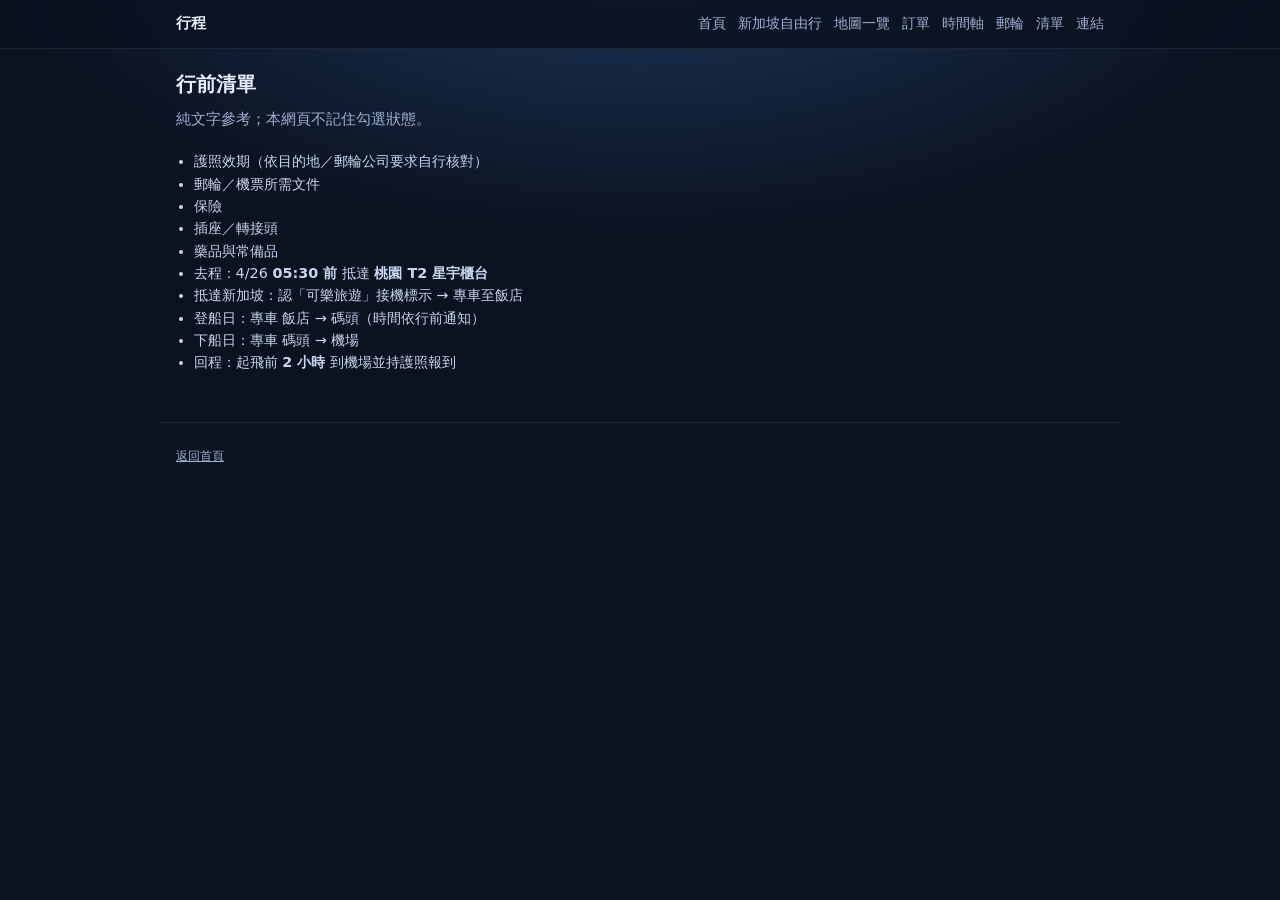
==== checklist.html @ 9dc24e78 "Initial commit: static trip site (Pages-ready) Made-with: Cursor" ====
<!DOCTYPE html>
<html lang="zh-Hant">
  <head>
    <meta charset="utf-8" />
    <meta name="viewport" content="width=device-width, initial-scale=1" />
    <meta name="theme-color" content="#0b1220" />
    <title>行前清單</title>
    <link rel="stylesheet" href="./assets/app.css" />
    <link rel="manifest" href="./manifest.json" />
    <link rel="icon" href="./assets/icon.svg" type="image/svg+xml" />
  </head>
  <body>
    <header class="site-header">
      <div class="site-header__inner">
        <a class="brand" href="./index.html">行程</a>
        <nav class="nav" aria-label="主選單">
          <a href="./index.html">首頁</a>
          <a href="./singapore.html">新加坡自由行</a>
          <a href="./map.html">地圖一覽</a>
          <a href="./order.html">訂單</a>
          <a href="./timeline.html">時間軸</a>
          <a href="./cruise.html">郵輪</a>
          <a href="./checklist.html" aria-current="page">清單</a>
          <a href="./links.html">連結</a>
        </nav>
      </div>
    </header>

    <main>
      <h1 class="page-title">行前清單</h1>
      <p class="lead">純文字參考；本網頁不記住勾選狀態。</p>
      <ul class="plain">
        <li>護照效期（依目的地／郵輪公司要求自行核對）</li>
        <li>郵輪／機票所需文件</li>
        <li>保險</li>
        <li>插座／轉接頭</li>
        <li>藥品與常備品</li>
        <li>去程：4/26 <strong>05:30 前</strong> 抵達 <strong>桃園 T2 星宇櫃台</strong></li>
        <li>抵達新加坡：認「可樂旅遊」接機標示 → 專車至飯店</li>
        <li>登船日：專車 飯店 → 碼頭（時間依行前通知）</li>
        <li>下船日：專車 碼頭 → 機場</li>
        <li>回程：起飛前 <strong>2 小時</strong> 到機場並持護照報到</li>
      </ul>
    </main>

    <footer class="site-footer"><a href="./index.html">返回首頁</a></footer>
    <script src="./assets/register-sw.js" defer></script>
  </body>
</html>
---- assets/app.css ----
/* 手機優先；桌機加寬 */
:root {
  --bg: #0b1220;
  --surface: #121c2f;
  --surface-2: #1a2740;
  --text: #e8eefc;
  --muted: #9fb0d0;
  --accent: #38bdf8;
  --accent-2: #a78bfa;
  --card-border: rgba(255, 255, 255, 0.08);
  --radius: 14px;
  --shadow: 0 12px 40px rgba(0, 0, 0, 0.35);
  --font: "SF Pro Text", system-ui, -apple-system, "Segoe UI", Roboto,
    "PingFang SC", "Hiragino Sans GB", "Microsoft YaHei", sans-serif;
}

*,
*::before,
*::after {
  box-sizing: border-box;
}

html {
  scroll-behavior: smooth;
}

body {
  margin: 0;
  font-family: var(--font);
  background: radial-gradient(1200px 600px at 50% -10%, #1e3a5f 0%, var(--bg) 55%);
  color: var(--text);
  line-height: 1.55;
  min-height: 100dvh;
}

a {
  color: var(--accent);
  text-decoration: none;
}
a:hover {
  text-decoration: underline;
}

img {
  max-width: 100%;
  height: auto;
  display: block;
}

.site-header {
  position: sticky;
  top: 0;
  z-index: 20;
  backdrop-filter: blur(12px);
  background: rgba(11, 18, 32, 0.85);
  border-bottom: 1px solid var(--card-border);
}

.site-header__inner {
  max-width: 960px;
  margin: 0 auto;
  padding: 0.75rem 1rem;
  display: flex;
  align-items: center;
  justify-content: space-between;
  gap: 0.75rem;
}

.brand {
  font-weight: 700;
  font-size: 0.95rem;
  letter-spacing: 0.02em;
  color: var(--text);
  text-decoration: none;
}
.brand:hover {
  text-decoration: none;
  color: var(--accent);
}

.nav {
  display: flex;
  flex-wrap: wrap;
  gap: 0.5rem 0.75rem;
  justify-content: flex-end;
}

.nav a {
  font-size: 0.85rem;
  color: var(--muted);
  text-decoration: none;
}
.nav a:hover {
  color: var(--accent);
}

main {
  max-width: 960px;
  margin: 0 auto;
  padding: 1.25rem 1rem 3rem;
}

.hero {
  margin-bottom: 1.5rem;
}

.hero h1 {
  font-size: 1.35rem;
  margin: 0 0 0.35rem;
  font-weight: 700;
}

.hero p {
  margin: 0;
  color: var(--muted);
  font-size: 0.9rem;
}

.grid-hero {
  display: grid;
  gap: 0.85rem;
}

@media (min-width: 720px) {
  .grid-hero {
    grid-template-columns: repeat(3, 1fr);
  }
}

.card {
  background: var(--surface);
  border: 1px solid var(--card-border);
  border-radius: var(--radius);
  padding: 1rem 1.05rem;
  box-shadow: var(--shadow);
}

.card--hero {
  border-color: rgba(56, 189, 248, 0.25);
  background: linear-gradient(145deg, var(--surface-2), var(--surface));
}

.card--hero h2 {
  margin: 0 0 0.5rem;
  font-size: 1rem;
  color: var(--accent);
}

.card--hero .meta {
  font-size: 0.8rem;
  color: var(--muted);
  margin: 0 0 0.65rem;
}

.card--hero dl {
  margin: 0;
  font-size: 0.88rem;
}

.card--hero dt {
  color: var(--muted);
  font-size: 0.72rem;
  text-transform: uppercase;
  letter-spacing: 0.06em;
  margin-top: 0.5rem;
}
.card--hero dt:first-child {
  margin-top: 0;
}
.card--hero dd {
  margin: 0.15rem 0 0;
}

.section-title {
  font-size: 1.05rem;
  margin: 2rem 0 0.75rem;
  color: var(--text);
}

.grid-cards {
  display: grid;
  gap: 0.75rem;
}

@media (min-width: 640px) {
  .grid-cards {
    grid-template-columns: repeat(2, 1fr);
  }
}

.card-link {
  display: block;
  padding: 1rem 1.05rem;
  border-radius: var(--radius);
  border: 1px solid var(--card-border);
  background: var(--surface);
  color: inherit;
  text-decoration: none;
  transition: border-color 0.15s, transform 0.15s;
}
.card-link:hover {
  border-color: rgba(167, 139, 250, 0.45);
  transform: translateY(-1px);
  text-decoration: none;
}

.card-link h3 {
  margin: 0 0 0.35rem;
  font-size: 0.98rem;
  color: var(--accent-2);
}

.card-link p {
  margin: 0;
  font-size: 0.85rem;
  color: var(--muted);
}

.feature-sg {
  margin: 1.75rem 0 1rem;
}

.feature-sg a {
  display: block;
  padding: 1.15rem 1.2rem;
  border-radius: var(--radius);
  background: linear-gradient(135deg, #1d4ed8 0%, #7c3aed 100%);
  color: #fff;
  text-decoration: none;
  font-weight: 600;
  font-size: 1rem;
  box-shadow: var(--shadow);
}
.feature-sg a:hover {
  filter: brightness(1.06);
  text-decoration: none;
}
.feature-sg a span {
  display: block;
  margin-top: 0.35rem;
  font-weight: 400;
  font-size: 0.85rem;
  opacity: 0.92;
}

.page-title {
  font-size: 1.25rem;
  margin: 0 0 0.5rem;
}

.lead {
  color: var(--muted);
  font-size: 0.92rem;
  margin: 0 0 1.25rem;
}

.poi {
  margin-bottom: 1.5rem;
  padding-bottom: 1.5rem;
  border-bottom: 1px solid var(--card-border);
}
.poi:last-child {
  border-bottom: 0;
  margin-bottom: 0;
  padding-bottom: 0;
}

.poi h3 {
  margin: 0 0 0.35rem;
  font-size: 1.05rem;
}

.poi .time {
  font-size: 0.8rem;
  color: var(--accent);
  margin: 0 0 0.5rem;
}

.poi figure {
  margin: 0.65rem 0;
  border-radius: 12px;
  overflow: hidden;
  border: 1px solid var(--card-border);
  background: var(--surface);
}

.poi figcaption {
  font-size: 0.72rem;
  color: var(--muted);
  padding: 0.45rem 0.6rem;
  line-height: 1.4;
}

.poi p {
  margin: 0.5rem 0;
  font-size: 0.9rem;
  color: #c9d6ef;
}

.actions {
  display: flex;
  flex-wrap: wrap;
  gap: 0.5rem;
  margin-top: 0.65rem;
}

.btn {
  display: inline-flex;
  align-items: center;
  justify-content: center;
  padding: 0.55rem 0.85rem;
  border-radius: 10px;
  font-size: 0.85rem;
  font-weight: 600;
  border: 1px solid rgba(56, 189, 248, 0.45);
  background: rgba(56, 189, 248, 0.12);
  color: var(--accent);
  text-decoration: none;
}
.btn:hover {
  background: rgba(56, 189, 248, 0.22);
  text-decoration: none;
}

.btn--secondary {
  border-color: rgba(167, 139, 250, 0.45);
  background: rgba(167, 139, 250, 0.12);
  color: #ddd6fe;
}
.btn--secondary:hover {
  background: rgba(167, 139, 250, 0.22);
}

.callout {
  background: var(--surface);
  border: 1px solid var(--card-border);
  border-radius: var(--radius);
  padding: 0.85rem 1rem;
  font-size: 0.88rem;
  color: var(--muted);
  margin: 1rem 0;
}

.site-footer {
  max-width: 960px;
  margin: 0 auto;
  padding: 1.5rem 1rem 2rem;
  font-size: 0.75rem;
  color: var(--muted);
  border-top: 1px solid var(--card-border);
}

.site-footer a {
  color: var(--muted);
  text-decoration: underline;
}

ul.plain {
  margin: 0.5rem 0 0;
  padding-left: 1.1rem;
  color: #c9d6ef;
  font-size: 0.9rem;
}

table.simple {
  width: 100%;
  border-collapse: collapse;
  font-size: 0.85rem;
  margin: 0.75rem 0;
}
table.simple th,
table.simple td {
  border: 1px solid var(--card-border);
  padding: 0.45rem 0.5rem;
  text-align: left;
  vertical-align: top;
}
table.simple th {
  background: var(--surface-2);
  color: var(--muted);
  font-weight: 600;
}

/* 地圖一覽頁（Leaflet） */
#poi-map {
  width: 100%;
  height: min(68vh, 560px);
  border-radius: 12px;
  overflow: hidden;
  border: 1px solid var(--card-border);
  box-shadow: var(--shadow);
}
#poi-map .leaflet-container {
  font-family: var(--font);
  background: var(--surface);
}
.map-toolbar {
  display: flex;
  flex-wrap: wrap;
  gap: 0.5rem;
  margin: 0.75rem 0 1rem;
}
.map-toolbar .btn {
  flex: 1 1 auto;
  min-width: 140px;
  text-align: center;
}
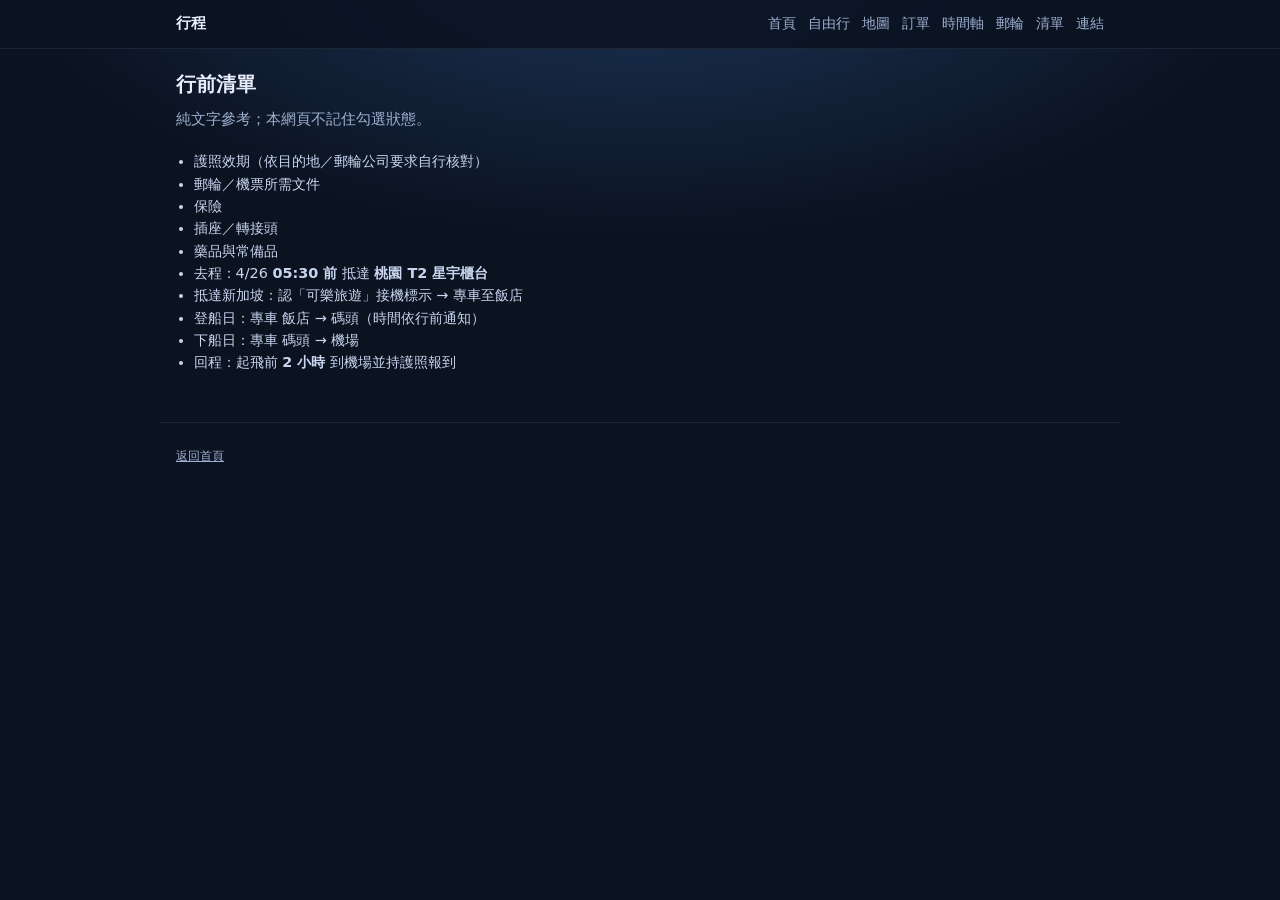
==== commit e20a8df5: "chore: shorten nav labels; remove trip.md mention; Cola contact via official site Made-with: Cursor" ====
--- a/checklist.html
+++ b/checklist.html
@@ -15,8 +15,8 @@
         <a class="brand" href="./index.html">行程</a>
         <nav class="nav" aria-label="主選單">
           <a href="./index.html">首頁</a>
-          <a href="./singapore.html">新加坡自由行</a>
-          <a href="./map.html">地圖一覽</a>
+          <a href="./singapore.html">自由行</a>
+          <a href="./map.html">地圖</a>
           <a href="./order.html">訂單</a>
           <a href="./timeline.html">時間軸</a>
           <a href="./cruise.html">郵輪</a>
--- a/assets/app.css
+++ b/assets/app.css
@@ -381,7 +381,7 @@
   font-weight: 600;
 }
 
-/* 地圖一覽頁（Leaflet） */
+/* 地圖頁（舊 Leaflet 備援樣式，若日後加回） */
 #poi-map {
   width: 100%;
   height: min(68vh, 560px);
@@ -394,6 +394,23 @@
   font-family: var(--font);
   background: var(--surface);
 }
+
+/* Google 我的地圖嵌入 */
+.my-maps-embed {
+  position: relative;
+  width: 100%;
+  border-radius: 12px;
+  overflow: hidden;
+  border: 1px solid var(--card-border);
+  box-shadow: var(--shadow);
+  background: var(--surface);
+}
+.my-maps-embed iframe {
+  display: block;
+  width: 100%;
+  height: min(72vh, 620px);
+  border: 0;
+}
 .map-toolbar {
   display: flex;
   flex-wrap: wrap;
